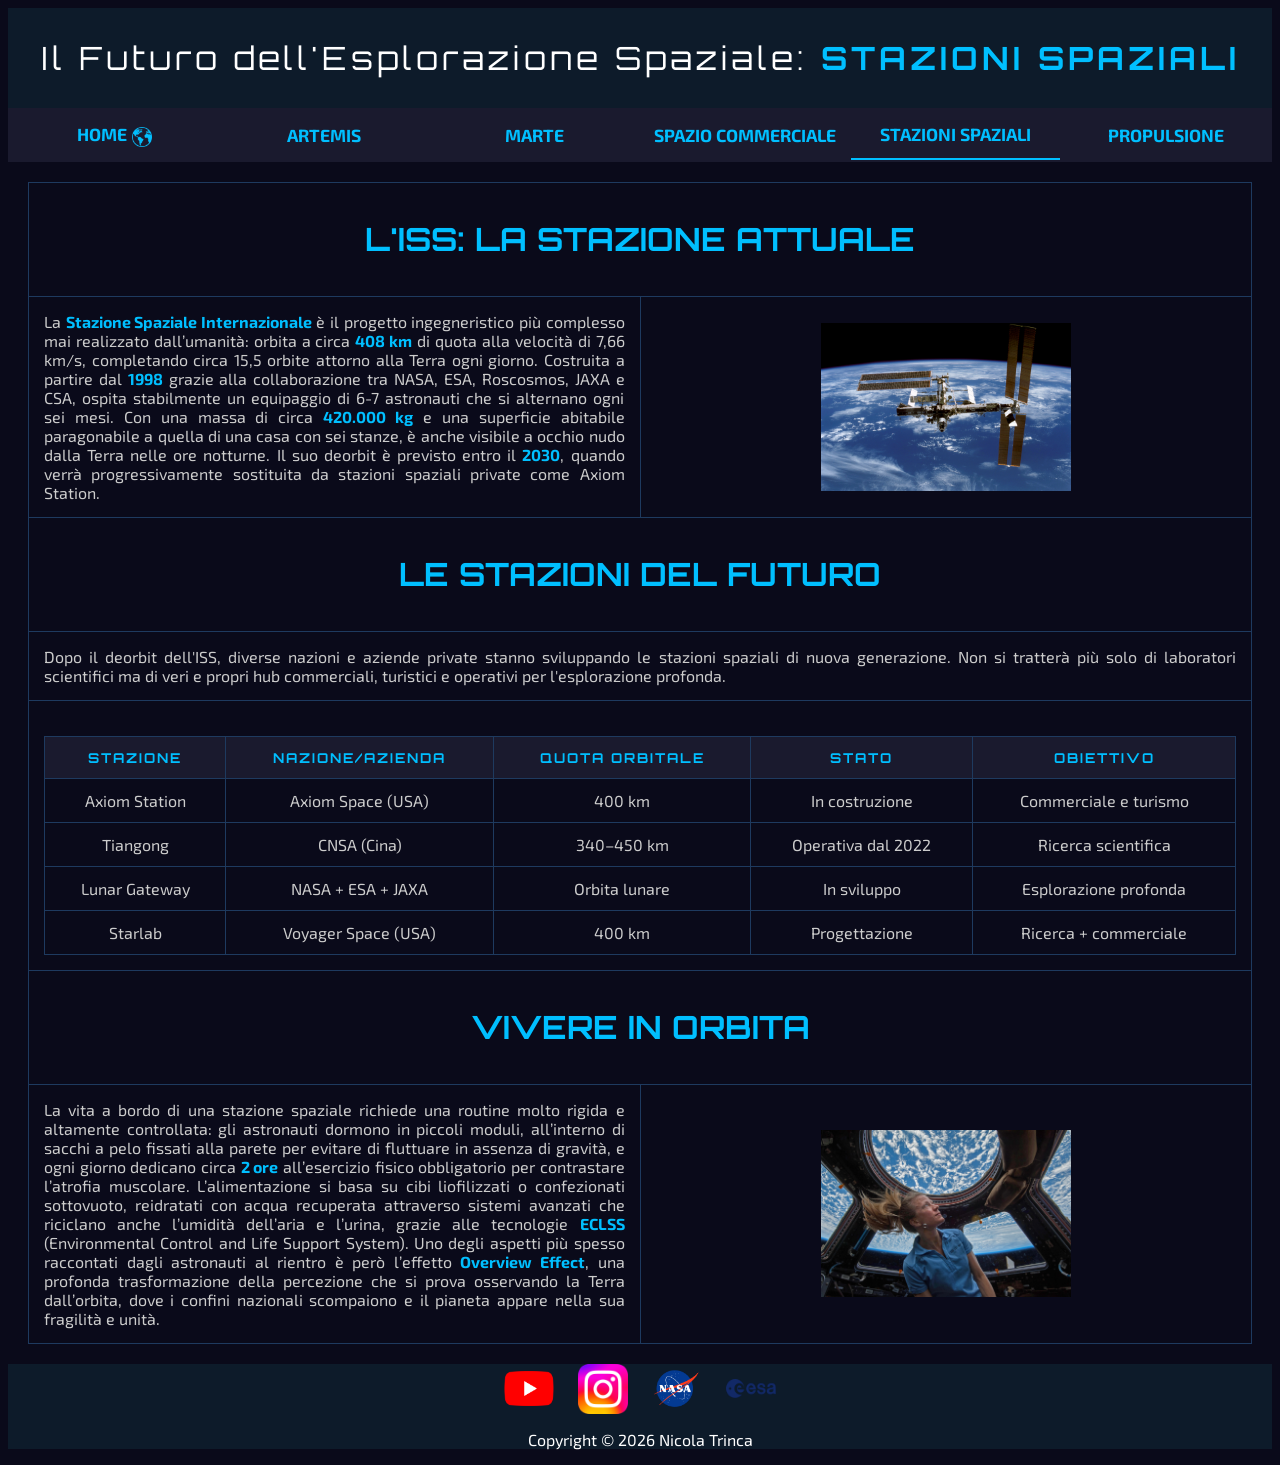
==== stazione.html @ 87c4076d "Add files via upload" ====
<!DOCTYPE HTML>
<html>
    <head>
        <link rel="icon" href="IMMAGINI/44386.png">
        <title>SPAZIO - Stazioni Spaziali</title>
        <link rel="stylesheet" href="fogliostile.css">
        <link rel="preconnect" href="https://fonts.googleapis.com">
        <link rel="preconnect" href="https://fonts.gstatic.com" crossorigin>
        <link href="https://fonts.googleapis.com/css2?family=Orbitron:wght@400..900&display=swap" rel="stylesheet">
        <link rel="preconnect" href="https://fonts.googleapis.com">
        <link rel="preconnect" href="https://fonts.gstatic.com" crossorigin>
        <link href="https://fonts.googleapis.com/css2?family=Exo+2:ital,wght@0,100..900;1,100..900&family=Orbitron:wght@400..900&display=swap" rel="stylesheet">
    </head>
    <body>
        <div id="header">Il Futuro dell'Esplorazione Spaziale: <span>STAZIONI SPAZIALI</span></div>
        <table id="menu">
            <tr>
                <td><a href="index.html">HOME<img src="IMMAGINI/home_logo_azzurro.png" style="margin-left: 5px;" width="20" alt="logo home"></a></td>
                <td><a href="artemis.html">ARTEMIS</a></td>
                <td><a href="marte.html">MARTE</a></td>
                <td><a href="spaziocommerciale.html">SPAZIO COMMERCIALE</a></td>
                <td style="border-bottom: 2px solid #00bfff;"><a href="stazione.html">STAZIONI SPAZIALI</a></td>
                <td><a href="propulsione.html">PROPULSIONE</a></td>
            </tr>
        </table>
        <div id="margineBody">
            <table>
                <tr>
                    <td colspan="2"><h1>L'ISS: LA STAZIONE ATTUALE</h1></td>
                </tr>
                <tr>
                    <td class="metà">
                        <div class="testo">
                            La <span>Stazione Spaziale Internazionale</span> è il progetto ingegneristico più complesso mai realizzato dall’umanità: orbita a circa <span>408 km</span> di quota alla velocità di 7,66 km/s, completando circa 15,5 orbite attorno alla Terra ogni giorno. Costruita a partire dal <span>1998</span> grazie alla collaborazione tra NASA, ESA, Roscosmos, JAXA e CSA, ospita stabilmente un equipaggio di 6-7 astronauti che si alternano ogni sei mesi. Con una massa di circa <span>420.000 kg</span> e una superficie abitabile paragonabile a quella di una casa con sei stanze, è anche visibile a occhio nudo dalla Terra nelle ore notturne. Il suo deorbit è previsto entro il <span>2030</span>, quando verrà progressivamente sostituita da stazioni spaziali private come Axiom Station.
                        </div>
                    </td>
                    <td><img alt="iss dallo spazio" src="IMMAGINI/Earth_and_international_space_station.jpg" class="img-space"></td>
                </tr>
                <tr>
                    <td colspan="2"><h1>LE STAZIONI DEL FUTURO</h1></td>
                </tr>
                <tr>
                    <td colspan="2">
                        <div class="testo">
                            Dopo il deorbit dell'ISS, diverse nazioni e aziende private stanno sviluppando le stazioni spaziali di nuova generazione. Non si tratterà più solo di laboratori scientifici ma di veri e propri hub commerciali, turistici e operativi per l'esplorazione profonda.
                        </div>
                    </td>
                </tr>
                <tr>
                    <td colspan="2">
                        <table id="tabellaStazioni">
                            <tr>
                                <th>STAZIONE</th>
                                <th>NAZIONE/AZIENDA</th>
                                <th>QUOTA ORBITALE</th>
                                <th>STATO</th>
                                <th>OBIETTIVO</th>
                            </tr>
                            <tr>
                                <td>Axiom Station</td>
                                <td>Axiom Space (USA)</td>
                                <td>400 km</td>
                                <td>In costruzione</td>
                                <td>Commerciale e turismo</td>
                            </tr>
                            <tr>
                                <td>Tiangong</td>
                                <td>CNSA (Cina)</td>
                                <td>340–450 km</td>
                                <td>Operativa dal 2022</td>
                                <td>Ricerca scientifica</td>
                            </tr>
                            <tr>
                                <td>Lunar Gateway</td>
                                <td>NASA + ESA + JAXA</td>
                                <td>Orbita lunare</td>
                                <td>In sviluppo</td>
                                <td>Esplorazione profonda</td>
                            </tr>
                            <tr>
                                <td>Starlab</td>
                                <td>Voyager Space (USA)</td>
                                <td>400 km</td>
                                <td>Progettazione</td>
                                <td>Ricerca + commerciale</td>
                            </tr>
                        </table>
                    </td>
                </tr>
                <tr>
                    <td colspan="2"><h1>VIVERE IN ORBITA</h1></td>
                </tr>
                <tr>
                    <td class="metà">
                        <div class="testo">
                            La vita a bordo di una stazione spaziale richiede una routine molto rigida e altamente controllata: gli astronauti dormono in piccoli moduli, all’interno di sacchi a pelo fissati alla parete per evitare di fluttuare in assenza di gravità, e ogni giorno dedicano circa <span>2 ore</span> all’esercizio fisico obbligatorio per contrastare l’atrofia muscolare. L’alimentazione si basa su cibi liofilizzati o confezionati sottovuoto, reidratati con acqua recuperata attraverso sistemi avanzati che riciclano anche l’umidità dell’aria e l’urina, grazie alle tecnologie <span>ECLSS</span> (Environmental Control and Life Support System). Uno degli aspetti più spesso raccontati dagli astronauti al rientro è però l’effetto <span>Overview Effect</span>, una profonda trasformazione della percezione che si prova osservando la Terra dall’orbita, dove i confini nazionali scompaiono e il pianeta appare nella sua fragilità e unità.
                        </div>
                    </td>
                    <td><img alt="astrounauta che fluttua nella stazione spaziale" class="img-space" src="IMMAGINI/02sci-spacestation-moments-cupola1-superJumbo-v2.jpg"></td>
                </tr>
            </table>
        </div>
            <div id="footer">
                <a href="https://www.youtube.com/@NASA" target="_blank"><img alt="youtube logo" class="imgFooter" src="IMMAGINI/Youtube_logo.png"></a>
                <a href="https://www.instagram.com/nasa/" target="_blank"><img alt="instagram logo" class="imgFooter" src="IMMAGINI/Instagram_logo_2022.svg.png"></a>
                <a href="https://www.nasa.gov" target="_blank"><img class="imgFooter" alt="nasa logo" src="IMMAGINI/NASA_logo.svg.png"></a>
                <a href="https://www.esa.int" target="_blank"><img class="imgFooter" alt="esa logo" src="IMMAGINI/20220611065647!ESA_logo.svg.png"></a>
                <br>
                <p>Copyright © 2026 Nicola Trinca</p>
            </div>
        
    </body>
</html>
---- fogliostile.css ----
.img-space {
    width: 250px;
    height: auto;
    display: block;
    margin-top: 0;
    margin-bottom: 0;
    margin-right: auto;
    margin-left: auto;
}
iframe {
    display: block;
    margin: auto;
    border: none;
}
.metà {
    width: 50%;
}
#margineBody {
    padding: 20px;
}
#margineBody table {
    width: 100%;
    border-collapse: collapse;
}
#margineBody td {
    padding: 15px;
    border: 1px solid #1e3a5f;
    vertical-align: middle;
}
span {
    font-weight: bold;
    color: #00bfff;
}
body {
    background-color: #0a0a1a;
    font-family: 'Exo 2', sans-serif;
}
#header {
    background-color: #0d1b2a;
    color: white;
    text-align: center;
    padding-top: 30px;
    padding-bottom: 30px;
    font-size: 2em;
    letter-spacing: 4px;
    font-family: 'Orbitron', sans-serif;
}
#menu {
    background-color: #1a1a2e;
    width: 100%;
    table-layout: fixed;
}
#menu td {
    text-align: center;
    padding-left: 0;
    padding-right: 0;
    vertical-align: middle;
}
#menu img {
    vertical-align: middle;
}
#menu a {
    color: #00bfff;
    text-decoration: none;
    font-weight: bold;
    font-size: 1.1em;
    display: block;
    padding: 12px 0;
}
#menu a:hover {
    color: white;
    background-color: #2a2a4e;
}
h1 {
    color: #00bfff;
    font-family: 'Orbitron', sans-serif;
    text-align: center;
}
.testo {
    color: #cccccc;
    text-align: justify;
}
#footer {
    background-color: #0d1b2a;
    color: white;
    text-align: center;
}
.imgFooter {
    width: 50px;
    vertical-align: middle;
    margin-right: 10px;
    margin-left: 10px;
}
#tabellaStazioni {
    width: 100%;
    border-collapse: collapse;
    margin-top: 20px;
    font-family: 'Exo 2', sans-serif;
}
#tabellaStazioni th {
    background-color: #1a1a2e;
    color: #00bfff;
    padding: 12px;
    text-align: center;
    font-family: 'Orbitron', sans-serif;
    font-size: 0.85em;
    letter-spacing: 2px;
    border: 1px solid #1e3a5f;
}
#tabellaStazioni td {
    color: #cccccc;
    padding: 12px;
    text-align: center;
    border: 1px solid #1e3a5f;
}
#tabellaStazioni tr:hover td {
    background-color: #0d1b2a;
}
.didascalia {
    color: #00bfff;
    font-family: 'Orbitron', sans-serif;
    font-size: 0.7em;
    letter-spacing: 1px;
    text-align: center;
}
.box-img {
    width: 100%;
    text-align: center;
    padding-top: 10px;
    padding-bottom: 10px;
}
.area-img {
    height: 200px;
    text-align: center;
    display: block;
}
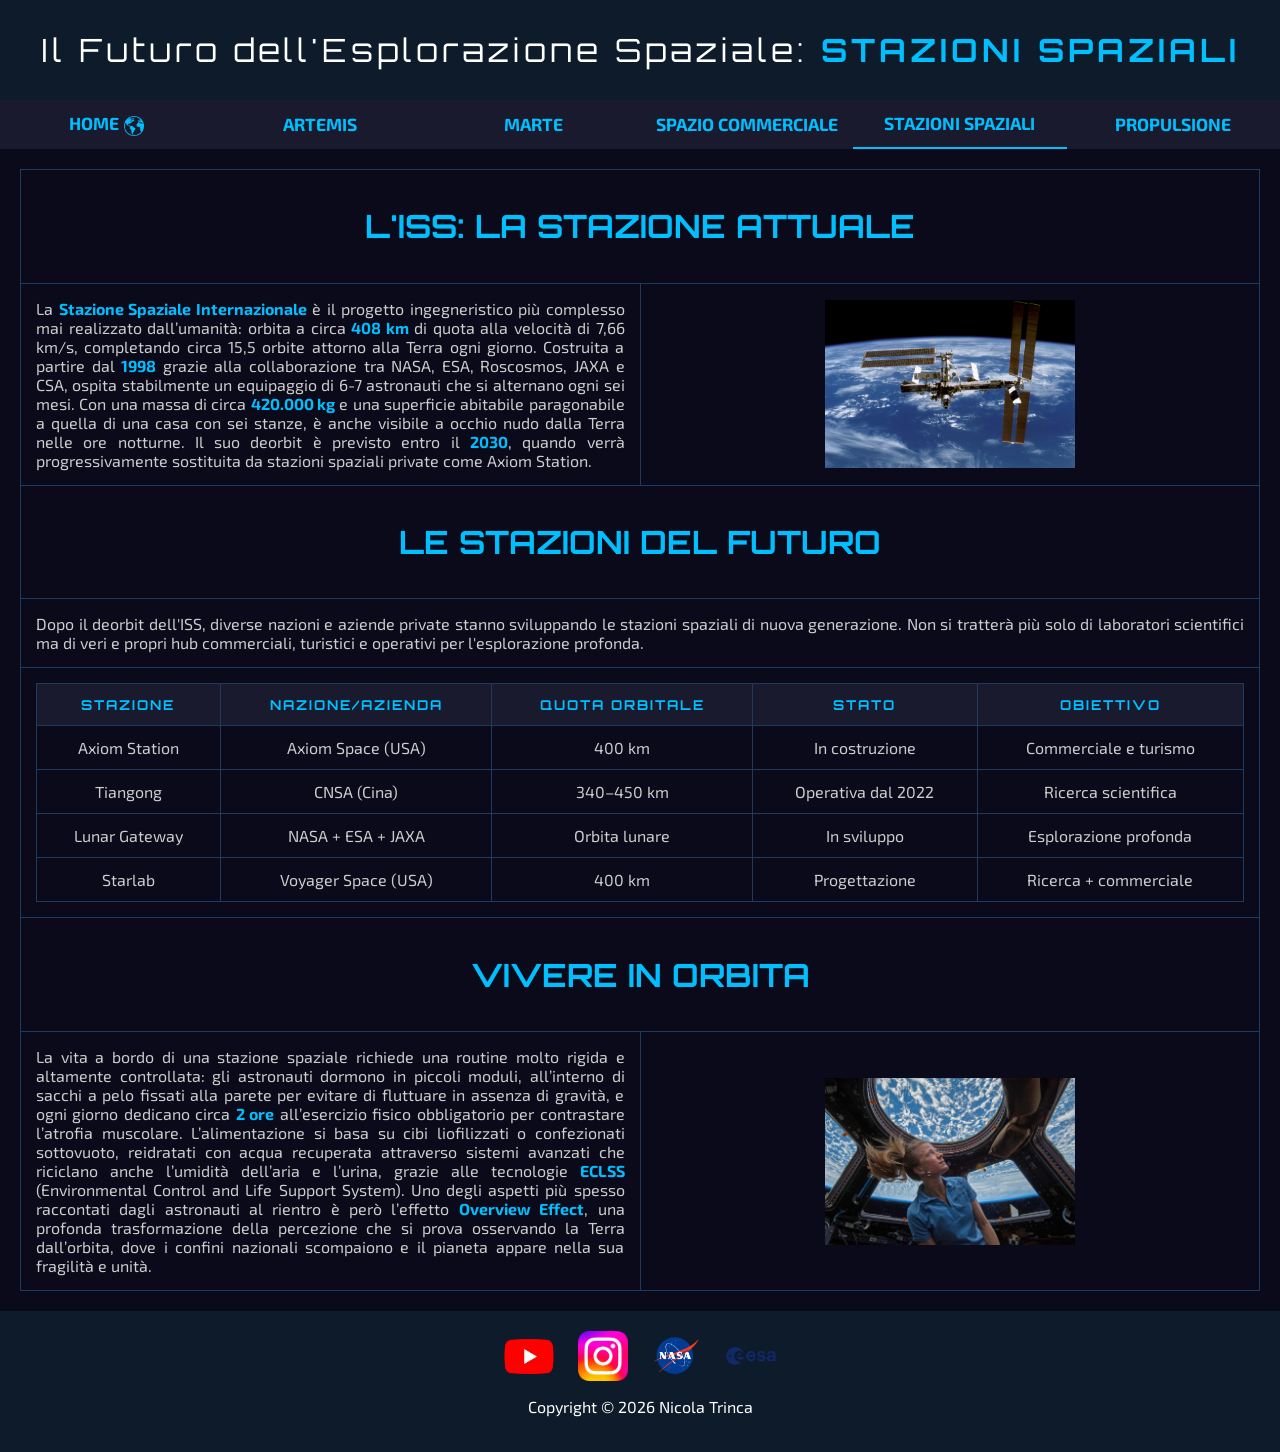
==== commit 617c24bf: "Add files via upload" ====
--- a/stazione.html
+++ b/stazione.html
@@ -47,7 +47,7 @@
                     </td>
                 </tr>
                 <tr>
-                    <td colspan="2">
+                    <td  colspan="2">
                         <table id="tabellaStazioni">
                             <tr>
                                 <th>STAZIONE</th>
--- a/fogliostile.css
+++ b/fogliostile.css
@@ -34,6 +34,8 @@
 body {
     background-color: #0a0a1a;
     font-family: 'Exo 2', sans-serif;
+    margin: 0;
+    padding: 0;
 }
 #header {
     background-color: #0d1b2a;
@@ -49,11 +51,11 @@
     background-color: #1a1a2e;
     width: 100%;
     table-layout: fixed;
+    border-collapse: collapse;
 }
 #menu td {
     text-align: center;
-    padding-left: 0;
-    padding-right: 0;
+    padding: 0;
     vertical-align: middle;
 }
 #menu img {
@@ -84,6 +86,7 @@
     background-color: #0d1b2a;
     color: white;
     text-align: center;
+    padding: 20px;;
 }
 .imgFooter {
     width: 50px;
@@ -94,7 +97,6 @@
 #tabellaStazioni {
     width: 100%;
     border-collapse: collapse;
-    margin-top: 20px;
     font-family: 'Exo 2', sans-serif;
 }
 #tabellaStazioni th {
@@ -130,7 +132,6 @@
     padding-bottom: 10px;
 }
 .area-img {
-    height: 200px;
-    text-align: center;
+    height: 195px;
     display: block;
 }
